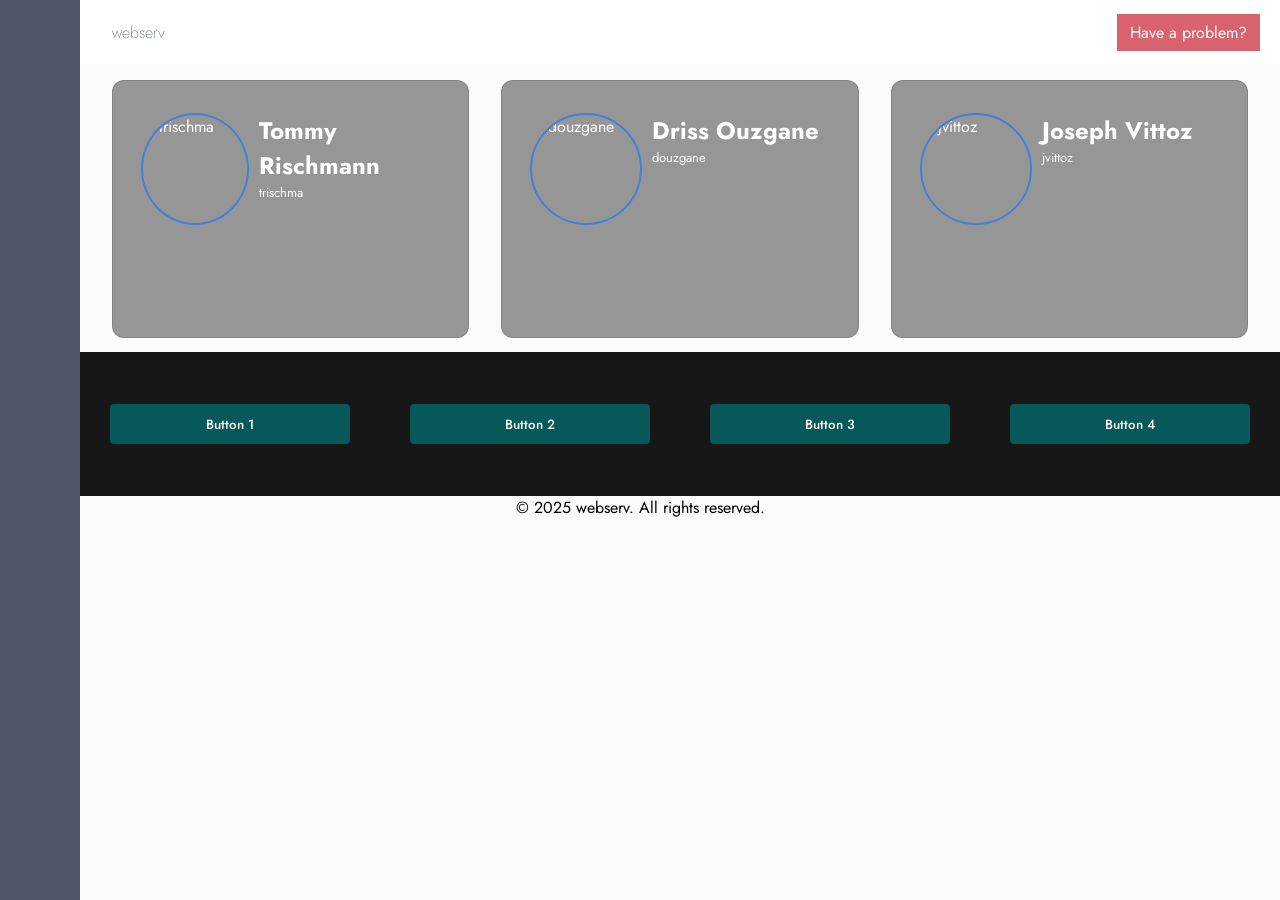
==== html/index.html @ f1d59e50 "Ajout des dossiers" ====
<!DOCTYPE html>
<html lang="en">
	<head>
		<meta charset="UTF-8">
		<title>webserv</title>
		<link rel="stylesheet" href="style.css">
	</head>
	<body>
		<header>
			<nav class="navbar">
				<p class="search">webserv</p>
				<button class="btn-danger">Have a problem?</button>
			</nav>
		</header>
		<aside>
			<nav class="sidebar">
			</nav>
		</aside>
		<main>
			<div class="first">
				<div class="card">
					<img class="photo" src="https://cdn.intra.42.fr/users/ebee77b2c344feaaa2d495ca4f9fa328/trischma.jpg" alt="trischma">
					<div>
						<h2>Tommy Rischmann</h2>
						<p>trischma</p>
					</div>
				</div>
				<div class="card">
					<img class="photo" src="https://cdn.intra.42.fr/users/4729a1c50b72c290b8084bd49839d302/douzgane.jpg" alt="douzgane">
					<div>
						<h2>Driss Ouzgane</h2>
						<p>douzgane</p>
					</div>
				</div>
				<div class="card">
					<img class="photo" src="https://cdn.intra.42.fr/users/48490e9bb0a60a060ea1b6d638b8cd97/jvittoz.jpg" alt="jvittoz">
					<div>
						<h2>Joseph Vittoz</h2>
						<p>jvittoz</p>
					</div>
				</div>
			</div>
			<div class="second">
				<button class="btn-primary">Button 1</button>
				<button class="btn-primary">Button 2</button>
				<button class="btn-primary">Button 3</button>
				<button class="btn-primary">Button 4</button>
			</div>
		</main>
		<footer>
			<p>&copy; 2025 webserv. All rights reserved.</p>
		</footer>
	</body>
</html>
---- html/style.css ----
@import url('https://fonts.googleapis.com/css2?family=Jost:wght@100;200;300;400;500;600;700;800;900&display=swap');

:root {
	--white-primary: 255, 255, 255;
	--white-bg: 250, 250, 250;
	--white-dark: 234, 234, 234;
	--gray: 120, 113, 108;
	--gray-sidebar: 41, 45, 57;
	--black-primary: 23, 23, 23;
	--black-bg: 51, 51, 51;
	--black-sidebar: 78, 85, 102;
	--black-coalitions: 24, 31, 45;

	--btn-red: 216, 99, 111;
	--btn-red-hover: 206, 58, 73;
	--btn-orange: 251, 146, 60;
	--btn-orange-hover: 252, 166, 94;
	--btn-blue: 0, 186, 188;
	--btn-blue-hover: 52, 198, 202;

	--milestone-blue: 0, 186, 188;
	--milestone-blue-dark: 7, 89, 89;

	--agenda-blue: 162, 179, 229;
	--agenda-red: 237, 129, 121;
	--agenda-green: 57, 216, 143;
	--agenda-gray: 192, 192, 192;

	--coalition-federation: 65, 128, 219;
	--coalition-alliance: 51, 196, 127;
	--coalition-assembly: 160, 97, 209;
	--coalition-order: 255, 105, 80;
}

* {
	margin: 0;
	padding: 0;
	font-family: 'Jost', sans-serif;
}

html, body {
	width: 100%;
	min-height: 100%;
	background-color: rgba(var(--white-bg), 1);
}

header {
	position: sticky;
	top: 0;
}

.navbar {
	display: flex;
	justify-content: space-between;
	height: 64px;
	padding-left: 80px;
	background-color: rgba(var(--white-primary), 1);
}

.search {
	margin: auto 32px;
	font-weight: 200;
	color: rgba(var(--black-sidebar), 1);
}

.btn-danger {
	margin: auto 20px;
	padding: 6px 12px;
	border: 1px solid transparent;
	font-size: 16px;
	color: rgba(var(--white-primary), 1);
	background-color: rgba(var(--btn-red), 1);
	transition: background-color 0.2s ease;
}

.btn-danger:hover {
	background-color: rgba(var(--btn-red-hover), 1);
	transition: background-color 0.2s ease;
}

.btn-danger:active {
	background-color: rgba(var(--btn-red), 1);
}

.sidebar {
	position: fixed;
	top: 0;
	width: 80px;
	height: 100vh;
	background-color: rgba(var(--black-sidebar), 1);
	z-index: 1;
}

.first {
	display: flex;
	gap: 32px;
	height: 256px;
	min-width: 1024px;
	margin-left: 80px;
	padding: 16px 32px;
	background-image: url("https://cdn.intra.42.fr/coalition/cover/45/federation_background.jpg");
	background-size: cover;
	background-position: center;
}

.card {
	display: flex;
	width: 40%;
	height: 100%;
	border: 1px solid rgba(var(--gray), 0.5);
	border-radius: 0.75rem;
	color: rgba(var(--white-primary), 1);
	background-color: rgba(var(--black-bg), 0.5);
}

.photo {
	width: 108px;
	height: 108px;
	margin-top: 32px;
	margin-left: 28px;
	border: 2px solid rgba(var(--coalition-federation), 1);
	border-radius: 50%;
}

.card div {
	margin: 32px 10px;
}

.card p {
	font-size: 13px;
}

.second {
	display: flex;
	justify-content: space-around;
	align-items: center;
	height: 144px;
	min-width: 1024px;
	margin-left: 80px;
	/* padding: 0px 32px; */
	background-color: rgba(var(--black-primary), 1);
}

.btn-primary {
	display: flex;
	align-items: center;
	justify-content: center;
	width: 20%;
	height: 20px;
	padding: 20px;
	border: none;
	border-radius: 0.25rem;
	font-weight: 500;
	color: rgba(var(--white-primary), 1);
	background-color: rgba(var(--milestone-blue-dark), 1);
	transition: background-color 0.2s ease;
}

.btn-primary:hover {
	background-color: rgba(var(--milestone-blue), 1);
	transition: background-color 0.2s ease;
}

.btn-primary:active {
	background-color: rgba(var(--milestone-blue-dark), 1);
	transition: background-color 0.2s ease;
}

footer {
	position: sticky;
	bottom: 0;
	height: 32px;
	background-color: rgba(var(--white-bg), 1);
	text-align: center;
}
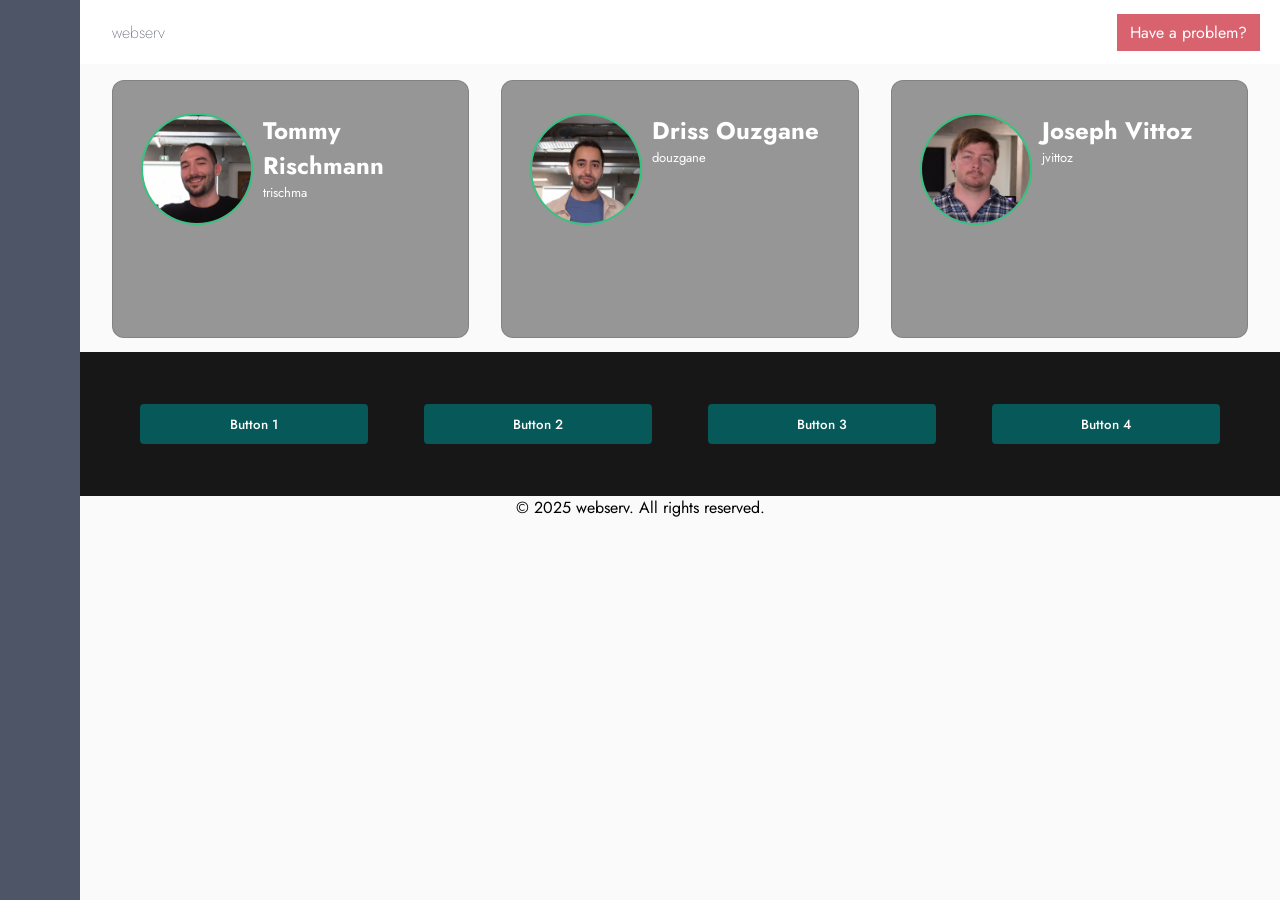
==== commit 33dd4f54: "Push automatique :)" ====
--- a/html/index.html
+++ b/html/index.html
@@ -19,21 +19,21 @@
 		<main>
 			<div class="first">
 				<div class="card">
-					<img class="photo" src="https://cdn.intra.42.fr/users/ebee77b2c344feaaa2d495ca4f9fa328/trischma.jpg" alt="trischma">
+					<img class="photo" src="media/trischma.jpg" alt="trischma">
 					<div>
 						<h2>Tommy Rischmann</h2>
 						<p>trischma</p>
 					</div>
 				</div>
 				<div class="card">
-					<img class="photo" src="https://cdn.intra.42.fr/users/4729a1c50b72c290b8084bd49839d302/douzgane.jpg" alt="douzgane">
+					<img class="photo" src="media/douzgane.jpg" alt="douzgane">
 					<div>
 						<h2>Driss Ouzgane</h2>
 						<p>douzgane</p>
 					</div>
 				</div>
 				<div class="card">
-					<img class="photo" src="https://cdn.intra.42.fr/users/48490e9bb0a60a060ea1b6d638b8cd97/jvittoz.jpg" alt="jvittoz">
+					<img class="photo" src="media/jvittoz.jpg" alt="jvittoz">
 					<div>
 						<h2>Joseph Vittoz</h2>
 						<p>jvittoz</p>
--- a/html/style.css
+++ b/html/style.css
@@ -98,7 +98,7 @@
 	min-width: 1024px;
 	margin-left: 80px;
 	padding: 16px 32px;
-	background-image: url("https://cdn.intra.42.fr/coalition/cover/45/federation_background.jpg");
+	background-image: url("https://cdn.intra.42.fr/coalition/cover/46/alliance_background.jpg");
 	background-size: cover;
 	background-position: center;
 }
@@ -118,7 +118,7 @@
 	height: 108px;
 	margin-top: 32px;
 	margin-left: 28px;
-	border: 2px solid rgba(var(--coalition-federation), 1);
+	border: 2px solid rgba(var(--coalition-alliance), 1);
 	border-radius: 50%;
 }
 
@@ -137,7 +137,7 @@
 	height: 144px;
 	min-width: 1024px;
 	margin-left: 80px;
-	/* padding: 0px 32px; */
+	padding: 0px 32px;
 	background-color: rgba(var(--black-primary), 1);
 }
 
@@ -173,3 +173,26 @@
 	background-color: rgba(var(--white-bg), 1);
 	text-align: center;
 }
+
+/* 404 */
+
+.error404 * {
+	font-family: "Comic Neue", cursive, sans-serif;
+}
+
+.error404 {
+	display: flex;
+	justify-content: center;
+	align-items: center;
+	height: 100vh;
+	background-color: rgba(244, 208, 160, 0.5);
+	background-blend-mode: lighten;
+	background-image: url("https://garden.spoonflower.com/c/17576100/p/f/m/gR9ID7FI2Y97ivN9HJtt6VXGEv1ZWNrZKTbOrDxjwOYfenILwBpD/Kitsch%20Rose%203.jpg");
+	background-size: cover;
+}
+
+.error404 img {
+	position: absolute;
+	width: 100%;
+	height: 100%;
+}
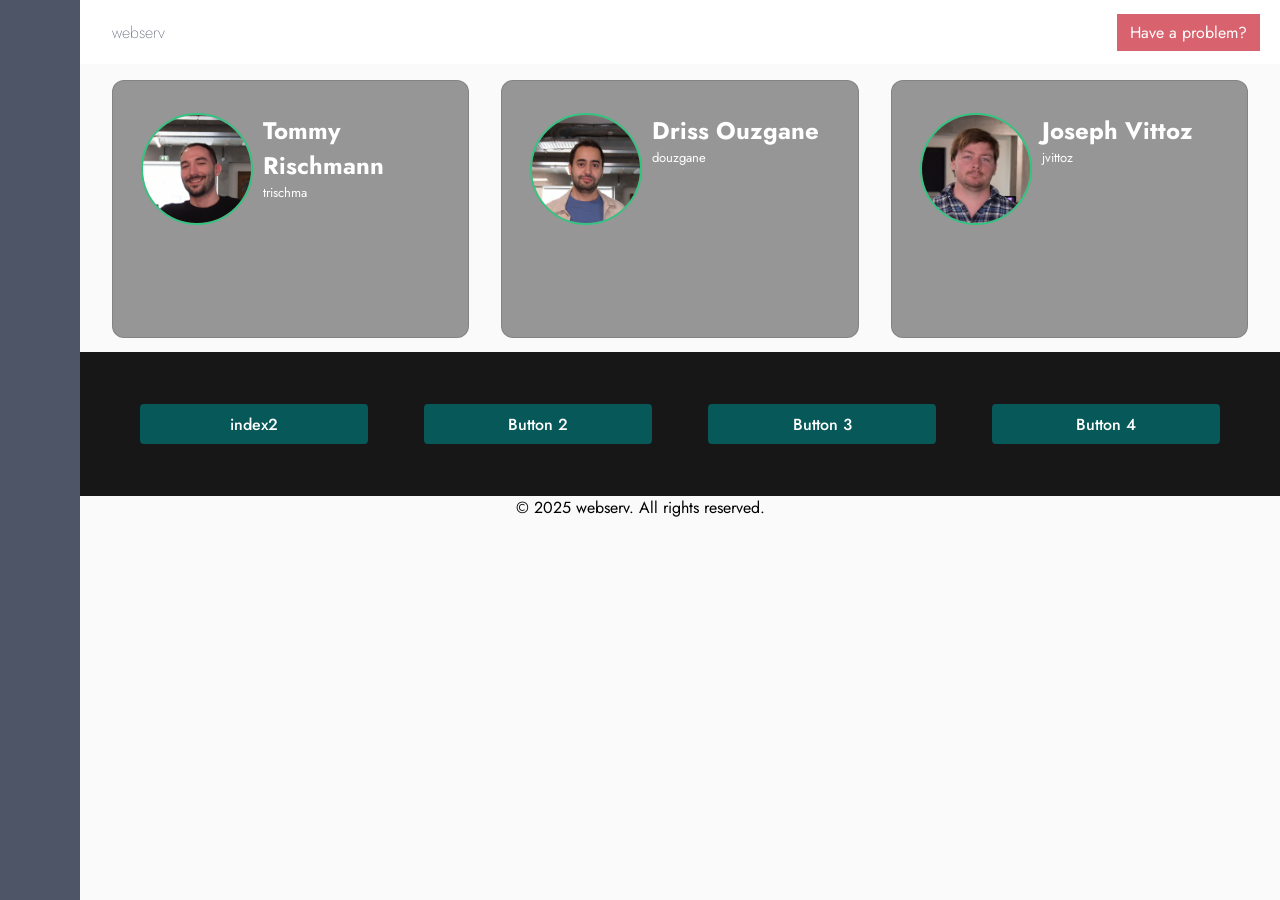
==== commit f26792c6: "Push automatique :)" ====
--- a/html/index.html
+++ b/html/index.html
@@ -41,7 +41,7 @@
 				</div>
 			</div>
 			<div class="second">
-				<button class="btn-primary">Button 1</button>
+				<a href="files/index2.html" class="btn-primary">index2</a>
 				<button class="btn-primary">Button 2</button>
 				<button class="btn-primary">Button 3</button>
 				<button class="btn-primary">Button 4</button>
--- a/html/style.css
+++ b/html/style.css
@@ -151,9 +151,12 @@
 	border: none;
 	border-radius: 0.25rem;
 	font-weight: 500;
+	font-size: 16px;
 	color: rgba(var(--white-primary), 1);
 	background-color: rgba(var(--milestone-blue-dark), 1);
 	transition: background-color 0.2s ease;
+	box-sizing: border-box;
+	text-decoration: none;
 }
 
 .btn-primary:hover {
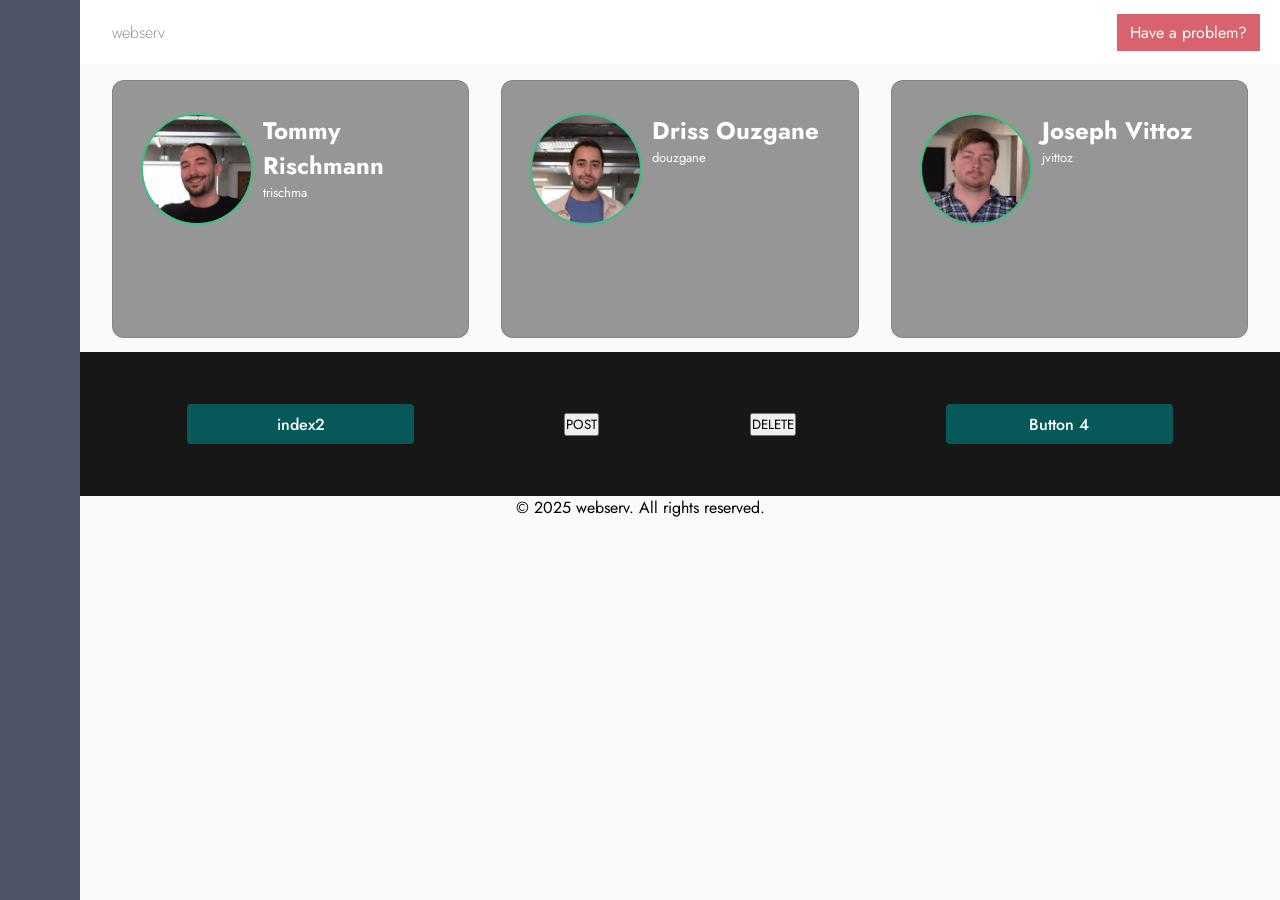
==== commit f382c3fd: "Push pas automatique" ====
--- a/html/index.html
+++ b/html/index.html
@@ -42,13 +42,14 @@
 			</div>
 			<div class="second">
 				<a href="files/index2.html" class="btn-primary">index2</a>
-				<button class="btn-primary">Button 2</button>
-				<button class="btn-primary">Button 3</button>
+				<button id="sendPost">POST</button>
+				<button id="deleteFile">DELETE</button>
 				<button class="btn-primary">Button 4</button>
 			</div>
 		</main>
 		<footer>
 			<p>&copy; 2025 webserv. All rights reserved.</p>
 		</footer>
+		<script src="main.js"></script>
 	</body>
 </html>
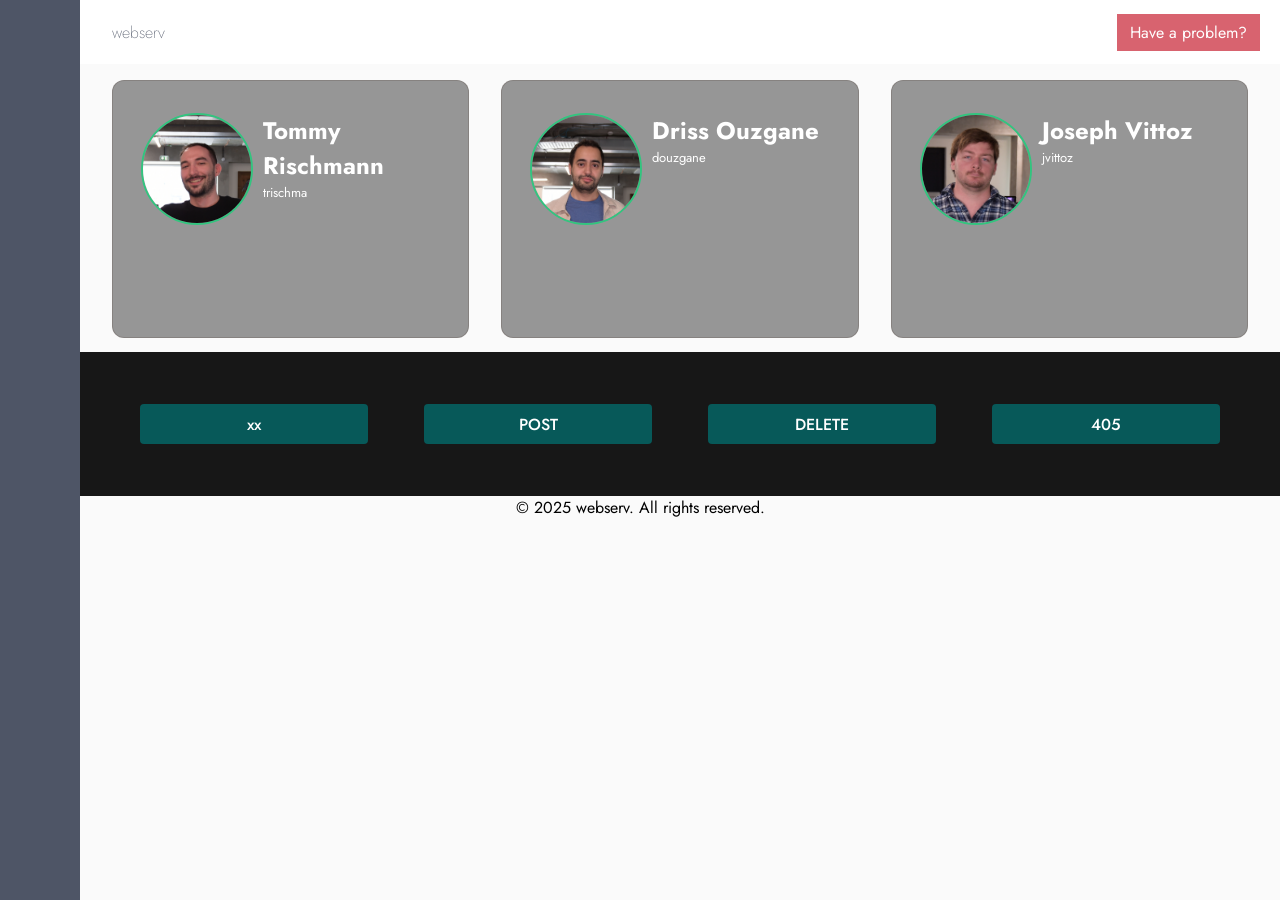
==== commit bd7f9260: "Push automatique :)" ====
--- a/html/index.html
+++ b/html/index.html
@@ -41,10 +41,10 @@
 				</div>
 			</div>
 			<div class="second">
-				<a href="files/index2.html" class="btn-primary">index2</a>
-				<button id="sendPost">POST</button>
-				<button id="deleteFile">DELETE</button>
-				<button class="btn-primary">Button 4</button>
+				<button class="btn-primary">xx</button>
+				<button id="sendPost" class="btn-primary">POST</button>
+				<button id="deleteFile" class="btn-primary">DELETE</button>
+				<a href="files/index2.html" class="btn-primary">405</a>
 			</div>
 		</main>
 		<footer>
--- a/html/style.css
+++ b/html/style.css
@@ -177,11 +177,30 @@
 	text-align: center;
 }
 
+/* Errors */
+
+.error * {
+	font-family: "Comic Neue", cursive, sans-serif;
+}
+
+/* 403 */
+
+.error403 {
+	display: flex;
+	justify-content: center;
+	align-items: center;
+	height: 100vh;
+	background-image: url("https://img.freepik.com/free-vector/red-caution-barrier-tape-with-striped-pattern_107791-33624.jpg?semt=ais_hybrid&w=740&q=80");
+	background-size: cover;
+}
+
+.error403 img {
+	position: absolute;
+	width: 100%;
+	height: 100%;
+}
+
 /* 404 */
-
-.error404 * {
-	font-family: "Comic Neue", cursive, sans-serif;
-}
 
 .error404 {
 	display: flex;
@@ -199,3 +218,24 @@
 	width: 100%;
 	height: 100%;
 }
+
+/* 405 */
+
+.error405 {
+	display: flex;
+	justify-content: center;
+	align-items: center;
+	height: 100vh;
+	background-image: url("https://img.freepik.com/free-vector/red-caution-barrier-tape-with-striped-pattern_107791-33624.jpg?semt=ais_hybrid&w=740&q=80");
+	background-size: cover;
+}
+
+.error405 img {
+	position: absolute;
+	width: 100%;
+	height: 100%;
+}
+
+.error405 h1 {
+	z-index: 1000;
+}
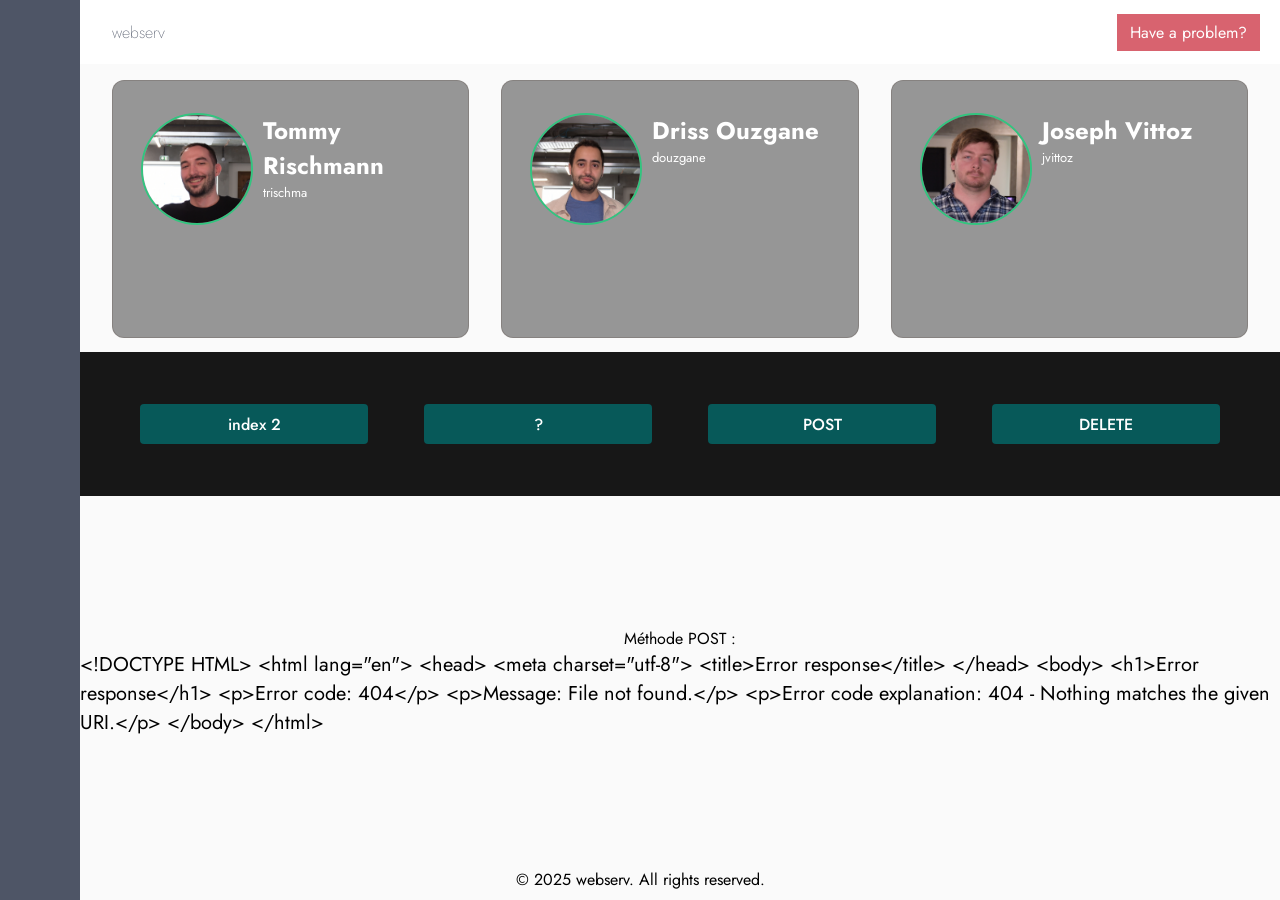
==== commit 03259bcb: "Push automatique :)" ====
--- a/html/index.html
+++ b/html/index.html
@@ -41,10 +41,14 @@
 				</div>
 			</div>
 			<div class="second">
-				<button class="btn-primary">xx</button>
+				<a href="files/index2.html" class="btn-primary">index 2</a>
+				<button class="btn-primary">?</button>
 				<button id="sendPost" class="btn-primary">POST</button>
 				<button id="deleteFile" class="btn-primary">DELETE</button>
-				<a href="files/index2.html" class="btn-primary">405</a>
+			</div>
+			<div class="test">
+				<p>Méthode POST :</p>
+				<p id="fileContent" class="texte"></p>
 			</div>
 		</main>
 		<footer>
--- a/html/style.css
+++ b/html/style.css
@@ -169,6 +169,20 @@
 	transition: background-color 0.2s ease;
 }
 
+.test {
+	margin-left: 80px;
+	width: calc(100% - 80px);
+	height: calc(100vh - 64px - 256px - 144px - 32px - 32px);
+	display: flex;
+	flex-direction: column;
+	justify-content: center;
+	align-items: center;
+}
+
+.texte {
+	font-size: 20px;
+}
+
 footer {
 	position: sticky;
 	bottom: 0;
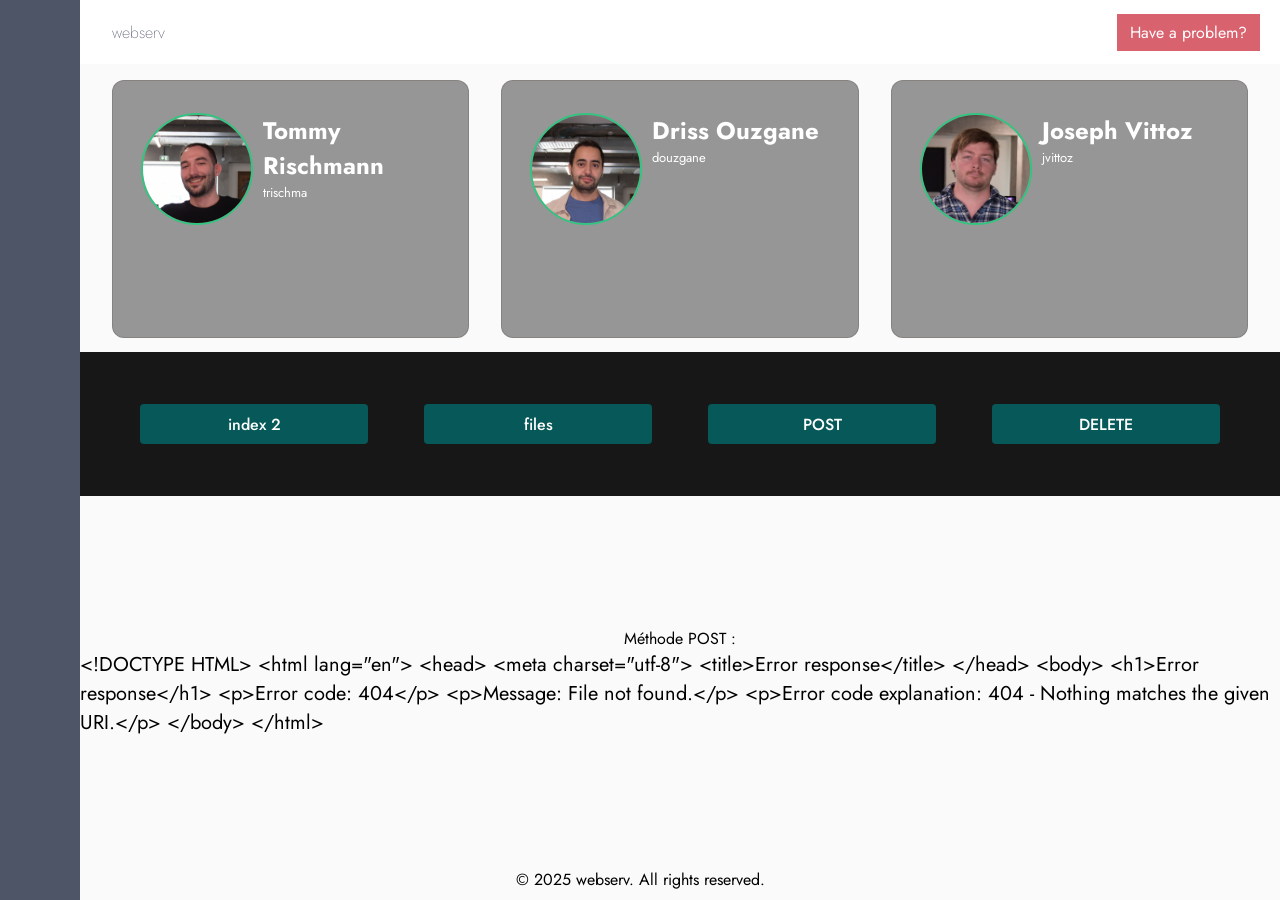
==== commit 7fdb08ca: "Push automatique :)" ====
--- a/html/index.html
+++ b/html/index.html
@@ -42,7 +42,7 @@
 			</div>
 			<div class="second">
 				<a href="files/index2.html" class="btn-primary">index 2</a>
-				<button class="btn-primary">?</button>
+				<a href="files/" class="btn-primary">files</a>
 				<button id="sendPost" class="btn-primary">POST</button>
 				<button id="deleteFile" class="btn-primary">DELETE</button>
 			</div>
--- a/html/style.css
+++ b/html/style.css
@@ -214,6 +214,10 @@
 	height: 100%;
 }
 
+.error403 h1 {
+	z-index: 1000;
+}
+
 /* 404 */
 
 .error404 {
